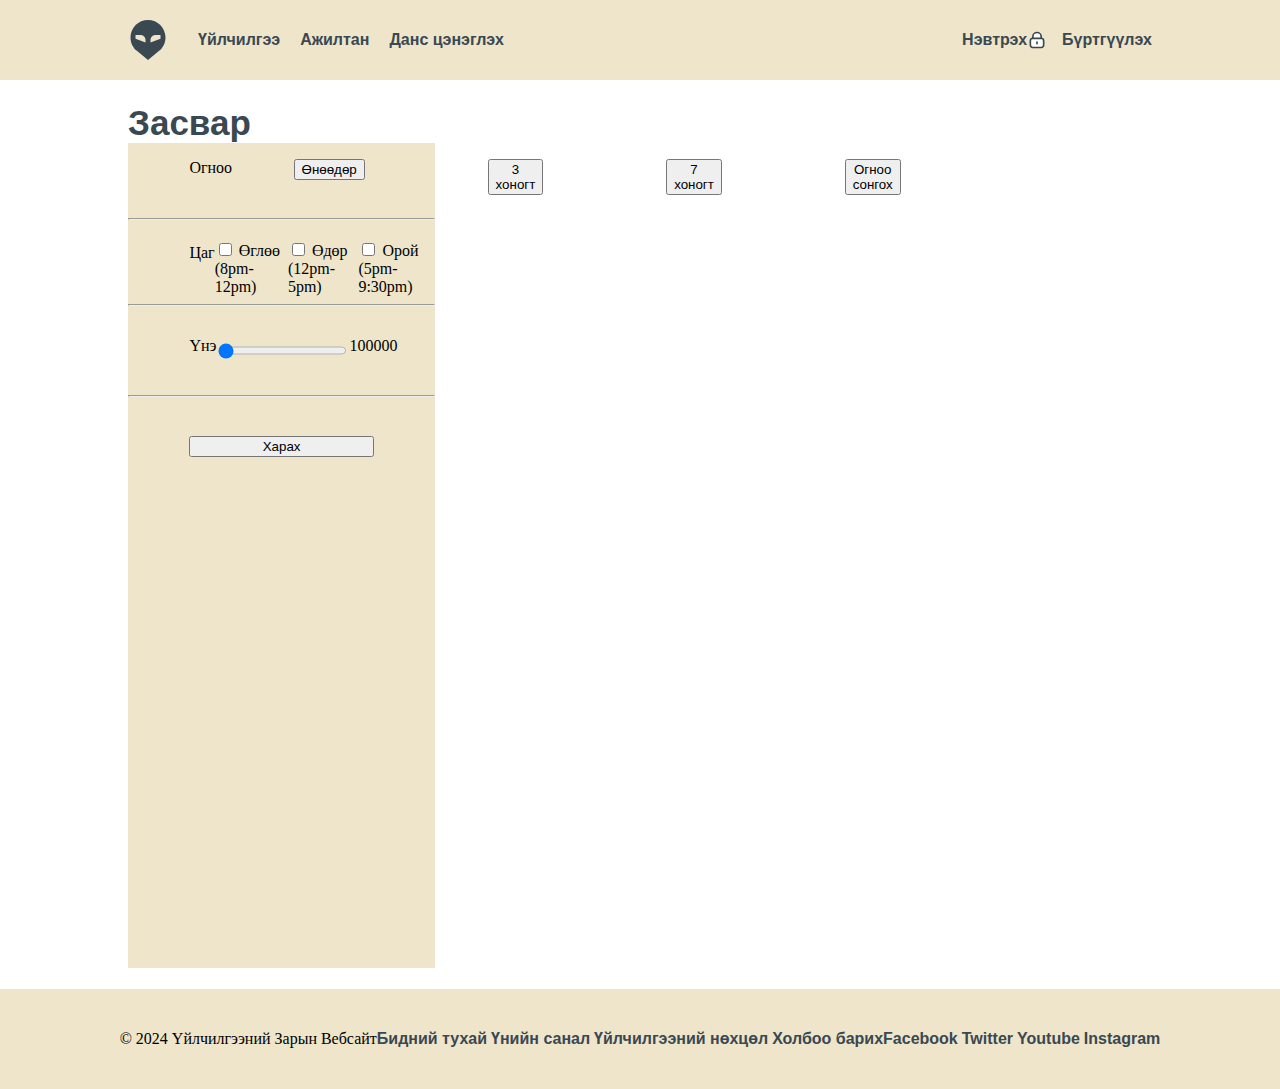
==== pages/employees.html @ 195b4c8d "added js" ====
<!DOCTYPE html>
<html lang="en">
  <head>
    <meta name="description" content="employees" />
    <meta charset="UTF-8" />
    <meta name="viewport" content="width=device-width, initial-scale=1.0" />
    <link rel="stylesheet" href="/styles/employees.css" />
    <title>home</title>
  </head>
  <body>
    <header>
      <section class="navCont" name="Navigation">
        <!-- logo -->
        <a class="logo" href="home.html">
          <svg
            xmlns="http://www.w3.org/2000/svg"
            width="40px"
            height="40px"
            viewBox="0 0 16 16"
            fill="none"
          >
            <path
              fill-rule="evenodd"
              clip-rule="evenodd"
              d="M8 16L3.54223 12.3383C1.93278 11.0162 1 9.04287 1 6.96005C1 3.11612 4.15607 0 8 0C11.8439 0 15 3.11612 15 6.96005C15 9.04287 14.0672 11.0162 12.4578 12.3383L8 16ZM3 6H5C6.10457 6 7 6.89543 7 8V9L3 7.5V6ZM11 6C9.89543 6 9 6.89543 9 8V9L13 7.5V6H11Z"
              fill="#3a4852"
            />
          </svg>
        </a>

        <!-- navigation section -->
        <nav class="navStyle">
          <a href="employees.html">Үйлчилгээ</a>
          <a href="employees.html">Ажилтан</a>
          <a href="accounts.html">Данс цэнэглэх</a>
        </nav>
        <!-- login/signup section -->
        <div class="loginSign">
          <a class="loginButton" href="login.html"
            >Нэвтрэх<svg
              xmlns="http://www.w3.org/2000/svg"
              width="20px"
              height="20px"
              viewBox="0 0 24 24"
              fill="#fff"
            >
              <path
                d="M12 14.5V16.5M7 10.0288C7.47142 10 8.05259 10 8.8 10H15.2C15.9474 10 16.5286 10 17 10.0288M7 10.0288C6.41168 10.0647 5.99429 10.1455 5.63803 10.327C5.07354 10.6146 4.6146 11.0735 4.32698 11.638C4 12.2798 4 13.1198 4 14.8V16.2C4 17.8802 4 18.7202 4.32698 19.362C4.6146 19.9265 5.07354 20.3854 5.63803 20.673C6.27976 21 7.11984 21 8.8 21H15.2C16.8802 21 17.7202 21 18.362 20.673C18.9265 20.3854 19.3854 19.9265 19.673 19.362C20 18.7202 20 17.8802 20 16.2V14.8C20 13.1198 20 12.2798 19.673 11.638C19.3854 11.0735 18.9265 10.6146 18.362 10.327C18.0057 10.1455 17.5883 10.0647 17 10.0288M7 10.0288V8C7 5.23858 9.23858 3 12 3C14.7614 3 17 5.23858 17 8V10.0288"
                stroke="#3a4852"
                stroke-width="2"
                stroke-linecap="round"
                stroke-linejoin="round"
              />
            </svg>
          </a>
          <a class="signUpbutton" href="register.html">Бүртгүүлэх</a>
          <!-- hamburger button for mobile -->
          <button
            class="hamburger"
            aria-label="Toggle navigation"
            onclick="openNav()"
          >
            &#9776;
          </button>
        </div>
      </section>
    </header>
    <main>
      <h1 id="jobTitle">Ажилийн нэр</h1>
      <section class="container">
        <div class="dateSearch">
          <div class="Day">
            <p>Огноо</p>
            <button>Өнөөдөр</button>
            <button>3 хоногт</button>
            <button>7 хоногт</button>
            <button>Огноо сонгох</button>
          </div>
          <hr />
          <form class="Times">
            <p>Цаг</p>
            <label class="Time">
              <input type="checkbox" />
              Өглөө (8pm-12pm) </label
            ><br />
            <label class="Time">
              <input type="checkbox" />
              Өдөр (12pm-5pm) </label
            ><br />

            <label class="Time">
              <input type="checkbox" />
              Орой (5pm-9:30pm) </label
            ><br />
          </form>
          <hr />
          <form class="Prices">
            <label class="price">Үнэ</label>
            <input
              type="range"
              id="price"
              name="price"
              min="100000"
              max="150000"
              value="20000"
              step="1000"
            />
            <div id="priceValue">
              <span id="currentPrice">20000</span>
            </div>
          </form>
          <hr />
          <button>Харах</button>
        </div>
        <div class="listOfWorkers" id="listOfWorkers">
          <!-- list хийгдэх card ууд -->
        </div>
      </section>
    </main>
    <footer>
      <p>&copy; 2024 Үйлчилгээний Зарын Вебсайт</p>
      <nav>
        <a href="about.html">Бидний тухай</a>
        <a href="pricing.html">Үнийн санал</a>
        <a href="service-options.html">Үйлчилгээний нөхцөл</a>
        <a href="contact.html">Холбоо барих</a>
      </nav>
      <div class="social-media">
        <a href="facebook.com">Facebook</a>
        <a href="twitter.com">Twitter</a>
        <a href="youtube.com">Youtube</a>
        <a href="instagram.com">Instagram</a>
      </div>
    </footer>
    <script>
      // Toggle the navigation menu
      document
        .querySelector(".hamburger")
        .addEventListener("click", function () {
          const nav = document.querySelector(".navStyle");
          nav.classList.toggle("nav-active");
        });
    </script>
    <script src="/employee.js"></script>
  </body>
</html>
---- styles/employees.css ----
* {
  box-sizing: border-box;
}

body {
  margin: var(--marginNone);
}
:root {
  --displayFlex: flex;
  --contentspace: space-between;
  --Datewidth: 30%;
  --backgroundcolor: #eee5ca;
  --margin5: 5%;
  --textcenter: center;
  --buttonheight: 30%;
  --margin2: 2%;
  --margin20: 20%;
  --margin10: 10%;
  --margin15: 15%;
  --margin30: 30%;
  --margin25: 25%;
  --margin40: 40%;
  --margin60: 60%;
  --contentcenter: center;
  --headerPadding1: 0px 10% 0px 10%;
  --headerPadding2: 0px 4% 0px 4%;
  --headerHeight: 5rem;
  --fontfamily: "Helvetica Neue", Helvetica, Arial, sans-serif;
  --text-indent: 10px;
  --marginNone: 0px;
  --window-height: 100vh;
  --padding-top: 20px;
  --headerPadding1: 0px 10% 0px 10%;
  --headerPadding2: 0px 4% 0px 4%;
  --padding1: 0px 20px 20px 20px;
  --gap1: 2rem;
  --gap2: 15px;
  --gap3: 20px;
  --input-height: 3rem;
  --headerHeight: 5rem;
  --top-padding: 1rem;
  --border-rad: 50px;
  --border-rad1: 15px;
  --inputspace: 6px;
  --marginspace: 30px;
  --backgroundcolor: #eee5ca;
  --buttoncolor: #d0796b;
  --fontcolor: #3a4852;
  --fontsize1: 35px;
  --fontsize2: 25px;
  --fontsize3: 15px;
  --imgheight: 240px;
  --mobilewidth: 120px;
  --mobilewidth1: 300px;
}

img {
  width: 200px;
  height: 100%;
}

.container {
  display: var(--displayFlex);
  justify-content: var(--contentspace);
  margin-bottom: var(--margin2);
}

.dateSearch {
  height: 825px;
  width: var(--Datewidth);
  background-color: var(--backgroundcolor);
}

h1 {
  font-size: var(--fontsize1);
  font-family: var(--fontfamily);
  color: var(--fontcolor);
  margin-bottom: var(--marginBot);
}

main {
  width: 100%;
  padding: var(--headerPadding1);
}
.Day {
  display: var(--displayFlex);
  flex-direction: var(--columnflex);
}

section div div button {
  text-align: var(--textcenter);
  height: var(--buttonheight);
  margin-top: var(--margin5);
  margin-left: var(--margin20);
  margin-right: var(--margin20);
  margin-bottom: var(--margin5);
}
section div div p {
  margin-left: var(--margin20);
}
.Times {
  display: var(--displayFlex);
  flex-direction: var(--columnflex);
  margin-left: var(--margin20);
}

.Time {
  margin-top: var(--margin5);
}

.Prices {
  display: var(--displayFlex);
  flex-direction: var(--columnflex);
  margin-top: var(--margin10);
  margin-left: var(--margin20);
  margin-right: var(--margin20);
  margin-bottom: var(--margin10);
}

.price {
  margin-bottom: var(--margin5);
}

#priceValue {
  display: var(--displayFlex);
  justify-content: var(--contentspace);
}

section div button {
  margin-top: var(--margin10);
  margin-left: var(--margin20);
  margin-right: var(--margin20);
  text-align: var(--textcenter);
  width: var(--margin60);
  margin-bottom: var(--margin10);
}

.listOfWorkers {
  width: var(--margin60);
}
.services {
  background-color: var(--backgroundcolor);
  margin-bottom: var(--margin2);
  display: var(--displayFlex);
  height: 250px;
}
.picture {
  display: var(--displayFlex);
  width: var(--margin40);
}

.profile {
  display: var(--displayFlex);
  flex-direction: var(--columnflex);
  justify-content: var(--contentcenter);
  width: var(--margin30);
  margin-right: var(--margin10);
}
.PriceToTime {
  display: var(--displayFlex);
  width: var(--margin30);
  flex-direction: var(--columnflex);
  margin-right: var(--margin10);
  height: var(--margin10);
  margin-top: var(--margin2);
}

section div article div a button {
  width: var(--margin30);
  margin-left: var(--margin25);
  margin-top: var(--margin10);
}
header {
  background-color: var(--backgroundcolor);
  display: flex;
  height: var(--headerHeight);
  padding: var(--headerPadding1);
  width: 100%;
}
footer {
  position: relative;
  bottom: 0px;
  display: flex;
  align-items: center;
  justify-content: center;
  width: 100%;
  background-color: var(--backgroundcolor);
  height: 100px;
}
.loginSign {
  display: flex;
  align-items: center;
  justify-content: center;
  margin-left: auto;
  gap: var(--gap2);
}
.loginButton {
  display: flex;
  align-items: center;
}
.navCont {
  width: 100%;
  display: flex;
}
.navStyle {
  margin-left: var(--marginspace);
  gap: var(--gap3);
  display: flex;
  align-items: center;
}
.logo {
  display: flex;
  align-items: center;
}
a {
  font-weight: 600;
  text-decoration: none;
  color: var(--fontcolor);
  font-family: var(--fontfamily);
}
.hamburger {
  display: none; /* Hidden by default */
  font-size: 2rem;
  background: none;
  border: none;
  color: white;
  cursor: pointer;
}

@media (max-width: 768px) {
  header {
    padding: var(--headerPadding2);
  }
  .navStyle {
    position: fixed;
    top: var(--headerHeight);
    right: -250px; 
    height: 100%;
    width: 250px;
    opacity: 0; 
    flex-direction: column;
    z-index: 1;
    background-color: var(--backgroundcolor);
    transition: right 0.5s ease, opacity 0.5s ease; 
    padding: 1rem 0;
  }
  .navStyle a {
    padding: 10px 0;
    text-align: center;
  }

 
  .nav-active {
    right: 0; 
    opacity: 1;
  }

  .hamburger {
    display: block;
  }
}
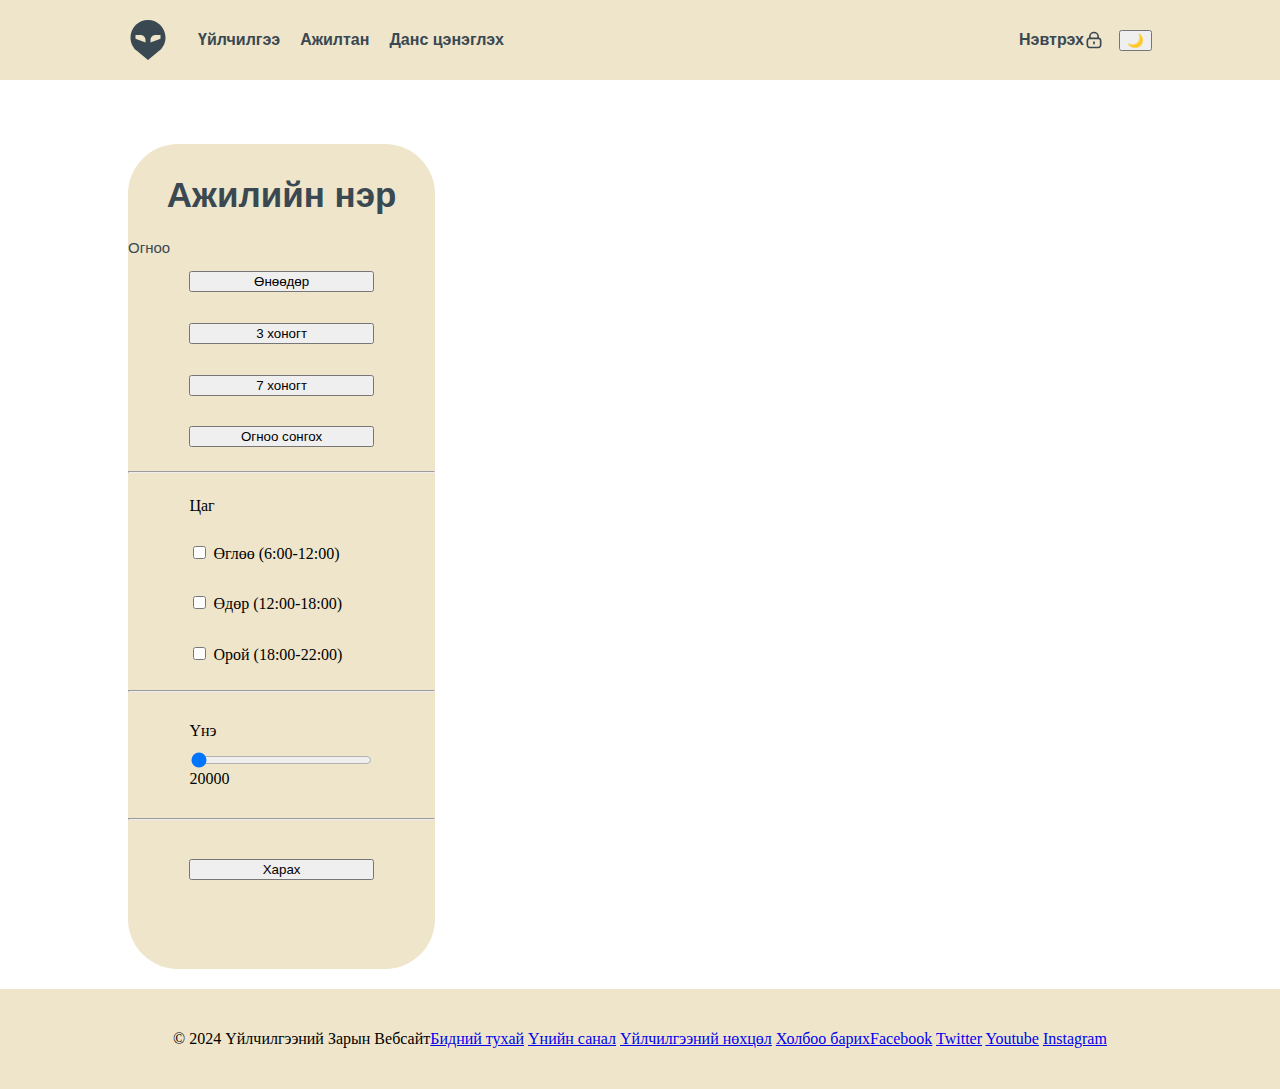
==== commit 0f2a6571: "lala" ====
--- a/pages/employees.html
+++ b/pages/employees.html
@@ -8,89 +8,33 @@
     <title>home</title>
   </head>
   <body>
-    <header>
-      <section class="navCont" name="Navigation">
-        <!-- logo -->
-        <a class="logo" href="home.html">
-          <svg
-            xmlns="http://www.w3.org/2000/svg"
-            width="40px"
-            height="40px"
-            viewBox="0 0 16 16"
-            fill="none"
-          >
-            <path
-              fill-rule="evenodd"
-              clip-rule="evenodd"
-              d="M8 16L3.54223 12.3383C1.93278 11.0162 1 9.04287 1 6.96005C1 3.11612 4.15607 0 8 0C11.8439 0 15 3.11612 15 6.96005C15 9.04287 14.0672 11.0162 12.4578 12.3383L8 16ZM3 6H5C6.10457 6 7 6.89543 7 8V9L3 7.5V6ZM11 6C9.89543 6 9 6.89543 9 8V9L13 7.5V6H11Z"
-              fill="#3a4852"
-            />
-          </svg>
-        </a>
-
-        <!-- navigation section -->
-        <nav class="navStyle">
-          <a href="employees.html">Үйлчилгээ</a>
-          <a href="employees.html">Ажилтан</a>
-          <a href="accounts.html">Данс цэнэглэх</a>
-        </nav>
-        <!-- login/signup section -->
-        <div class="loginSign">
-          <a class="loginButton" href="login.html"
-            >Нэвтрэх<svg
-              xmlns="http://www.w3.org/2000/svg"
-              width="20px"
-              height="20px"
-              viewBox="0 0 24 24"
-              fill="#fff"
-            >
-              <path
-                d="M12 14.5V16.5M7 10.0288C7.47142 10 8.05259 10 8.8 10H15.2C15.9474 10 16.5286 10 17 10.0288M7 10.0288C6.41168 10.0647 5.99429 10.1455 5.63803 10.327C5.07354 10.6146 4.6146 11.0735 4.32698 11.638C4 12.2798 4 13.1198 4 14.8V16.2C4 17.8802 4 18.7202 4.32698 19.362C4.6146 19.9265 5.07354 20.3854 5.63803 20.673C6.27976 21 7.11984 21 8.8 21H15.2C16.8802 21 17.7202 21 18.362 20.673C18.9265 20.3854 19.3854 19.9265 19.673 19.362C20 18.7202 20 17.8802 20 16.2V14.8C20 13.1198 20 12.2798 19.673 11.638C19.3854 11.0735 18.9265 10.6146 18.362 10.327C18.0057 10.1455 17.5883 10.0647 17 10.0288M7 10.0288V8C7 5.23858 9.23858 3 12 3C14.7614 3 17 5.23858 17 8V10.0288"
-                stroke="#3a4852"
-                stroke-width="2"
-                stroke-linecap="round"
-                stroke-linejoin="round"
-              />
-            </svg>
-          </a>
-          <a class="signUpbutton" href="register.html">Бүртгүүлэх</a>
-          <!-- hamburger button for mobile -->
-          <button
-            class="hamburger"
-            aria-label="Toggle navigation"
-            onclick="openNav()"
-          >
-            &#9776;
-          </button>
-        </div>
-      </section>
-    </header>
+    <header-component></header-component>
     <main>
-      <h1 id="jobTitle">Ажилийн нэр</h1>
       <section class="container">
         <div class="dateSearch">
+          <h1 id="jobTitle">Ажилийн нэр</h1>
           <div class="Day">
-            <p>Огноо</p>
-            <button>Өнөөдөр</button>
-            <button>3 хоногт</button>
-            <button>7 хоногт</button>
-            <button>Огноо сонгох</button>
+            <p class="date">Огноо</p>
+            <button class="dateFilter">Өнөөдөр</button>
+            <button class="dateFilter">3 хоногт</button>
+            <button class="dateFilter">7 хоногт</button>
+            <button class="dateFilter">Огноо сонгох</button>
           </div>
           <hr />
           <form class="Times">
             <p>Цаг</p>
             <label class="Time">
               <input type="checkbox" />
-              Өглөө (8pm-12pm) </label
+              Өглөө (6:00-12:00) </label
             ><br />
             <label class="Time">
               <input type="checkbox" />
-              Өдөр (12pm-5pm) </label
+              Өдөр (12:00-18:00) </label
             ><br />
 
             <label class="Time">
               <input type="checkbox" />
-              Орой (5pm-9:30pm) </label
+              Орой (18:00-22:00) </label
             ><br />
           </form>
           <hr />
@@ -132,15 +76,7 @@
         <a href="instagram.com">Instagram</a>
       </div>
     </footer>
-    <script>
-      // Toggle the navigation menu
-      document
-        .querySelector(".hamburger")
-        .addEventListener("click", function () {
-          const nav = document.querySelector(".navStyle");
-          nav.classList.toggle("nav-active");
-        });
-    </script>
-    <script src="/employee.js"></script>
+    <script src="../components/header.js"></script>
+    <script type="module" src="../components/app.js"></script>
   </body>
 </html>
--- a/styles/employees.css
+++ b/styles/employees.css
@@ -1,5 +1,11 @@
 * {
   box-sizing: border-box;
+}
+
+/* Dark mode styles */
+.dark-mode {
+  --backgroundcolor: #111a35; /* Dark background */
+  --fontcolor: #eee5ca; /* Light text color */
 }
 
 body {
@@ -8,50 +14,35 @@
 :root {
   --displayFlex: flex;
   --contentspace: space-between;
-  --Datewidth: 30%;
   --backgroundcolor: #eee5ca;
-  --margin5: 5%;
-  --textcenter: center;
-  --buttonheight: 30%;
-  --margin2: 2%;
-  --margin20: 20%;
-  --margin10: 10%;
-  --margin15: 15%;
-  --margin30: 30%;
-  --margin25: 25%;
-  --margin40: 40%;
-  --margin60: 60%;
-  --contentcenter: center;
-  --headerPadding1: 0px 10% 0px 10%;
-  --headerPadding2: 0px 4% 0px 4%;
+  --fontfamily: "Helvetica Neue", Helvetica, Arial, sans-serif;
   --headerHeight: 5rem;
-  --fontfamily: "Helvetica Neue", Helvetica, Arial, sans-serif;
-  --text-indent: 10px;
-  --marginNone: 0px;
-  --window-height: 100vh;
-  --padding-top: 20px;
-  --headerPadding1: 0px 10% 0px 10%;
-  --headerPadding2: 0px 4% 0px 4%;
-  --padding1: 0px 20px 20px 20px;
-  --gap1: 2rem;
-  --gap2: 15px;
-  --gap3: 20px;
-  --input-height: 3rem;
-  --headerHeight: 5rem;
-  --top-padding: 1rem;
-  --border-rad: 50px;
-  --border-rad1: 15px;
-  --inputspace: 6px;
-  --marginspace: 30px;
-  --backgroundcolor: #eee5ca;
-  --buttoncolor: #d0796b;
   --fontcolor: #3a4852;
   --fontsize1: 35px;
   --fontsize2: 25px;
   --fontsize3: 15px;
-  --imgheight: 240px;
-  --mobilewidth: 120px;
-  --mobilewidth1: 300px;
+  --gap1: 2rem;
+  --gap2: 15px;
+  --gap3: 20px;
+  --marginNone: 0px;
+  --margin5: 5%;
+  --margin2: 2%;
+  --margin10: 10%;
+  --margin15: 15%;
+  --margin20: 20%;
+  --margin25: 25%;
+  --margin30: 30%;
+  --margin40: 40%;
+  --margin60: 60%;
+  --headerPadding1: 0px 10% 0px 10%;
+  --headerPadding2: 0px 4% 0px 4%;
+  --buttoncolor: #d0796b;
+  --border-rad: 50px;
+  --border-rad1: 15px;
+  --input-height: 3rem;
+  --top-padding: 1rem;
+  --inputspace: 6px;
+  --marginspace: 30px;
 }
 
 img {
@@ -65,42 +56,53 @@
   margin-bottom: var(--margin2);
 }
 
+.date {
+  margin-bottom: 0px;
+  font-family: var(--fontfamily);
+  font-size: var(--fontsize3);
+  color: var(--fontcolor);
+}
+
 .dateSearch {
+  border-radius: var(--border-rad);
+  overflow: hidden;
   height: 825px;
-  width: var(--Datewidth);
+  width: 30%;
   background-color: var(--backgroundcolor);
 }
 
 h1 {
+  margin: 10% 0px 3% 0px;
+  text-align: center;
+  width: 100%;
   font-size: var(--fontsize1);
   font-family: var(--fontfamily);
   color: var(--fontcolor);
-  margin-bottom: var(--marginBot);
 }
 
 main {
   width: 100%;
   padding: var(--headerPadding1);
+  padding-top: var(--margin5);
 }
+
 .Day {
   display: var(--displayFlex);
-  flex-direction: var(--columnflex);
+  flex-direction: column;
 }
 
 section div div button {
-  text-align: var(--textcenter);
-  height: var(--buttonheight);
+  text-align: center;
+  height: 30%;
   margin-top: var(--margin5);
   margin-left: var(--margin20);
   margin-right: var(--margin20);
   margin-bottom: var(--margin5);
 }
-section div div p {
-  margin-left: var(--margin20);
-}
+
 .Times {
   display: var(--displayFlex);
-  flex-direction: var(--columnflex);
+  flex-direction: column;
   margin-left: var(--margin20);
 }
 
@@ -110,7 +112,7 @@
 
 .Prices {
   display: var(--displayFlex);
-  flex-direction: var(--columnflex);
+  flex-direction: column;
   margin-top: var(--margin10);
   margin-left: var(--margin20);
   margin-right: var(--margin20);
@@ -130,36 +132,40 @@
   margin-top: var(--margin10);
   margin-left: var(--margin20);
   margin-right: var(--margin20);
-  text-align: var(--textcenter);
-  width: var(--margin60);
+  text-align: center;
+  width: 60%;
   margin-bottom: var(--margin10);
 }
 
 .listOfWorkers {
-  width: var(--margin60);
+  width: 60%;
 }
+
 .services {
   background-color: var(--backgroundcolor);
   margin-bottom: var(--margin2);
   display: var(--displayFlex);
   height: 250px;
 }
+
 .picture {
   display: var(--displayFlex);
   width: var(--margin40);
 }
 
 .profile {
+  align-items: center;
   display: var(--displayFlex);
-  flex-direction: var(--columnflex);
-  justify-content: var(--contentcenter);
-  width: var(--margin30);
+  flex-direction: column;
+  justify-content: center;
+  width: 30%;
   margin-right: var(--margin10);
 }
+
 .PriceToTime {
   display: var(--displayFlex);
-  width: var(--margin30);
-  flex-direction: var(--columnflex);
+  width: 30%;
+  flex-direction: column;
   margin-right: var(--margin10);
   height: var(--margin10);
   margin-top: var(--margin2);
@@ -170,13 +176,7 @@
   margin-left: var(--margin25);
   margin-top: var(--margin10);
 }
-header {
-  background-color: var(--backgroundcolor);
-  display: flex;
-  height: var(--headerHeight);
-  padding: var(--headerPadding1);
-  width: 100%;
-}
+
 footer {
   position: relative;
   bottom: 0px;
@@ -187,75 +187,3 @@
   background-color: var(--backgroundcolor);
   height: 100px;
 }
-.loginSign {
-  display: flex;
-  align-items: center;
-  justify-content: center;
-  margin-left: auto;
-  gap: var(--gap2);
-}
-.loginButton {
-  display: flex;
-  align-items: center;
-}
-.navCont {
-  width: 100%;
-  display: flex;
-}
-.navStyle {
-  margin-left: var(--marginspace);
-  gap: var(--gap3);
-  display: flex;
-  align-items: center;
-}
-.logo {
-  display: flex;
-  align-items: center;
-}
-a {
-  font-weight: 600;
-  text-decoration: none;
-  color: var(--fontcolor);
-  font-family: var(--fontfamily);
-}
-.hamburger {
-  display: none; /* Hidden by default */
-  font-size: 2rem;
-  background: none;
-  border: none;
-  color: white;
-  cursor: pointer;
-}
-
-@media (max-width: 768px) {
-  header {
-    padding: var(--headerPadding2);
-  }
-  .navStyle {
-    position: fixed;
-    top: var(--headerHeight);
-    right: -250px; 
-    height: 100%;
-    width: 250px;
-    opacity: 0; 
-    flex-direction: column;
-    z-index: 1;
-    background-color: var(--backgroundcolor);
-    transition: right 0.5s ease, opacity 0.5s ease; 
-    padding: 1rem 0;
-  }
-  .navStyle a {
-    padding: 10px 0;
-    text-align: center;
-  }
-
- 
-  .nav-active {
-    right: 0; 
-    opacity: 1;
-  }
-
-  .hamburger {
-    display: block;
-  }
-}
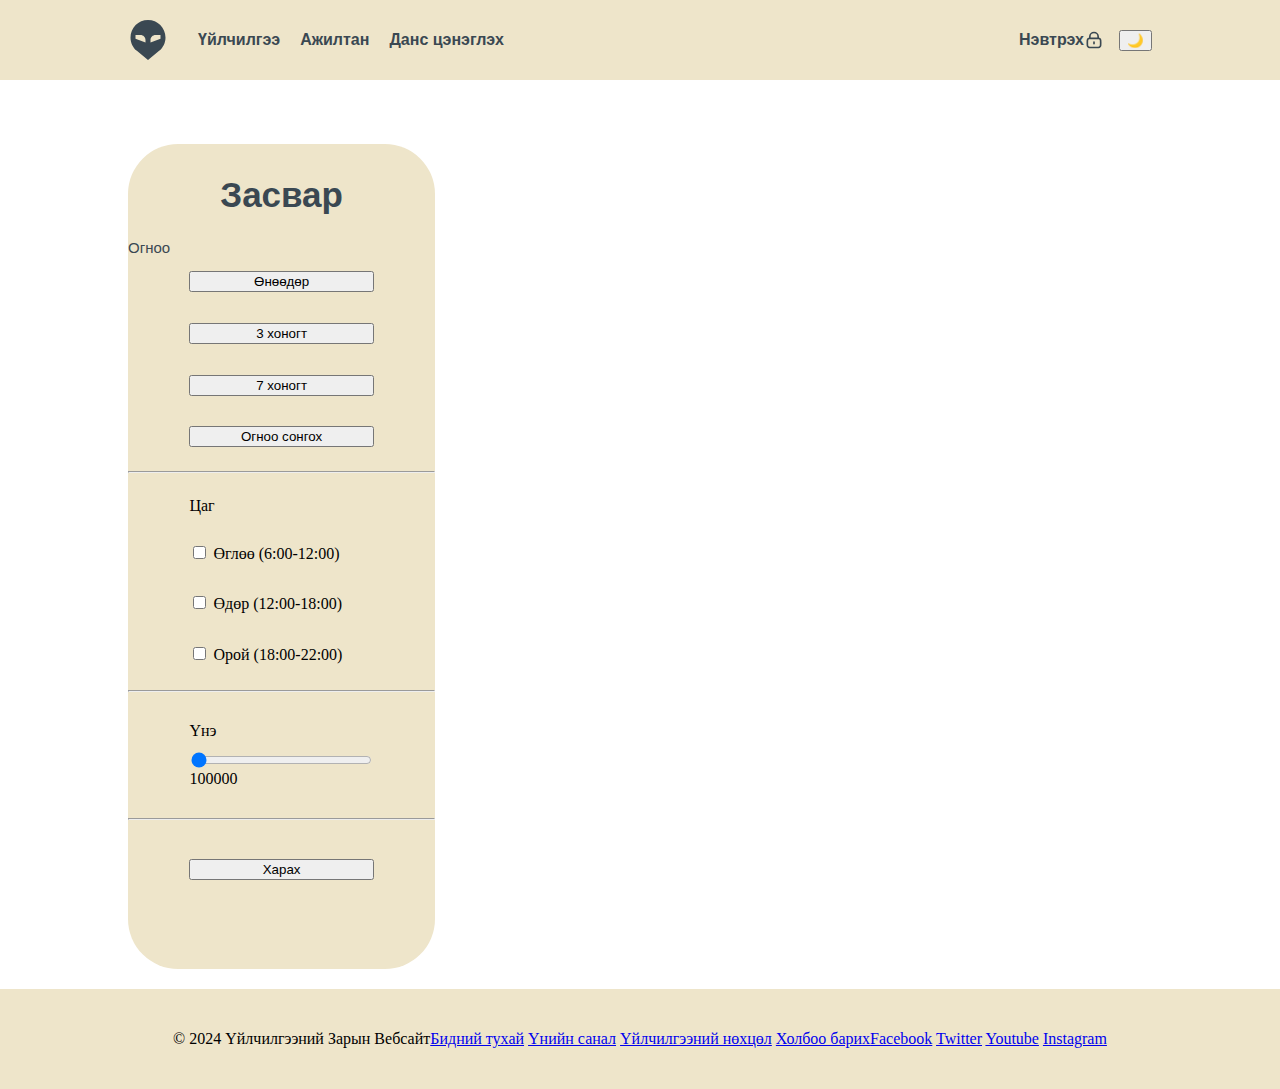
==== commit d0360aec: "update" ====
--- a/pages/employees.html
+++ b/pages/employees.html
@@ -6,6 +6,11 @@
     <meta name="viewport" content="width=device-width, initial-scale=1.0" />
     <link rel="stylesheet" href="/styles/employees.css" />
     <title>home</title>
+
+    <script>
+      const app = {};
+    </script>
+    <script type="module" src="../lib/app.js"></script>
   </head>
   <body>
     <header-component></header-component>
@@ -77,6 +82,7 @@
       </div>
     </footer>
     <script src="../components/header.js"></script>
-    <script type="module" src="../components/app.js"></script>
+
+    <script src="../components/card.js"></script>
   </body>
 </html>
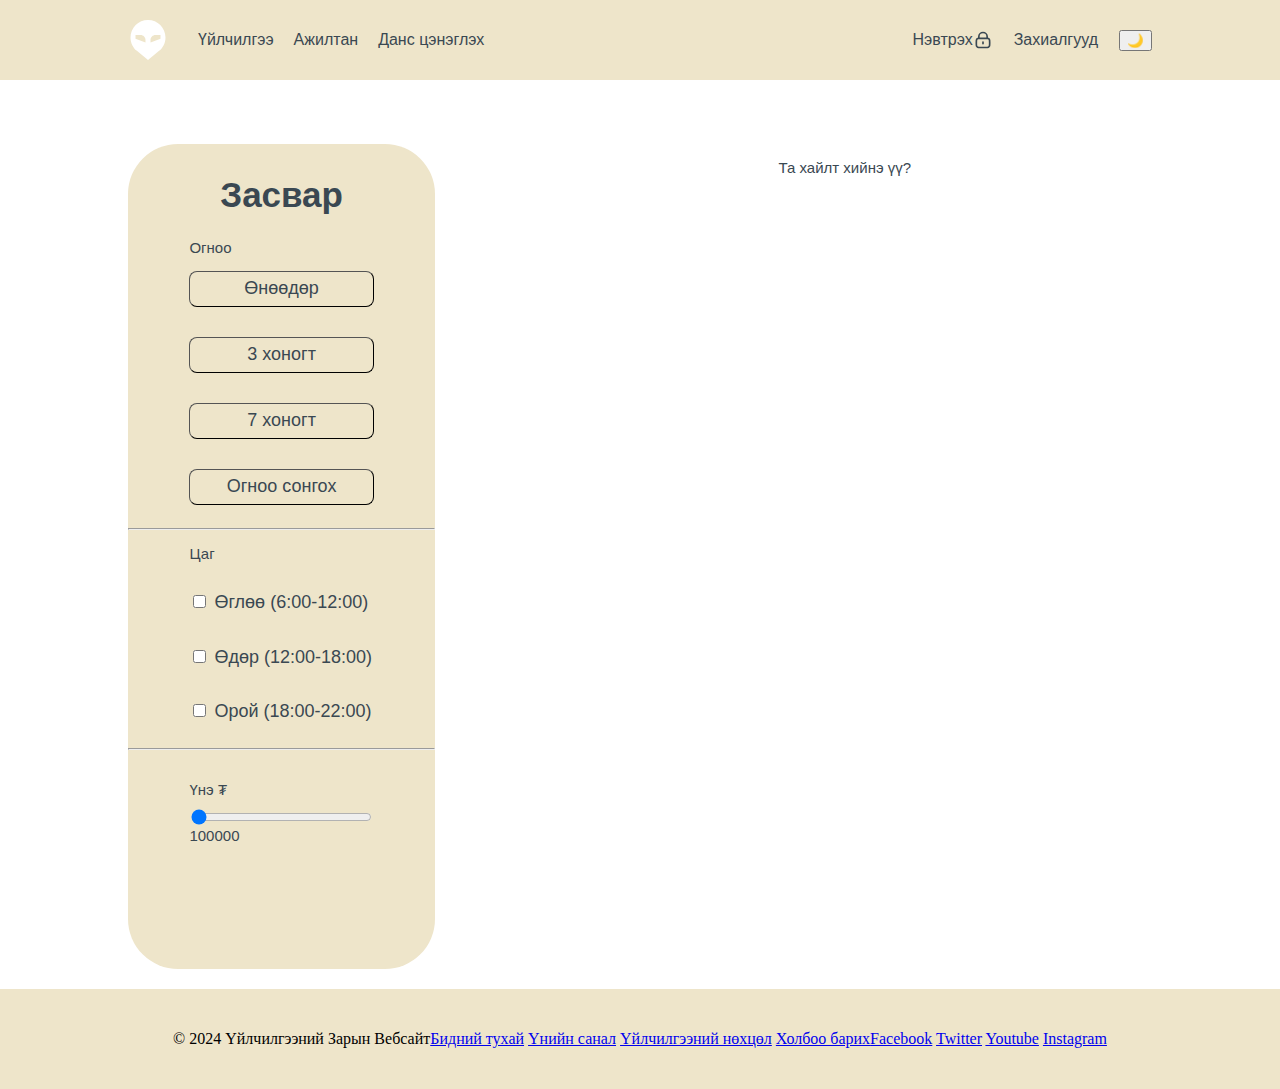
==== commit d5dd4e74: "update" ====
--- a/pages/employees.html
+++ b/pages/employees.html
@@ -13,9 +13,14 @@
     <script type="module" src="../lib/app.js"></script>
   </head>
   <body>
+    <script src="../components/header.js"></script>
+    <script src="../components/orders.js"></script>
+    <script src="../components/jobs.js"></script>
+
     <header-component></header-component>
     <main>
       <section class="container">
+        <!-- Filter хийх хэсэг -->
         <div class="dateSearch">
           <h1 id="jobTitle">Ажилийн нэр</h1>
           <div class="Day">
@@ -26,25 +31,25 @@
             <button class="dateFilter">Огноо сонгох</button>
           </div>
           <hr />
-          <form class="Times">
-            <p>Цаг</p>
-            <label class="Time">
+          <p class="timefilter">Цаг</p>
+          <form class="times">
+            <label class="time">
               <input type="checkbox" />
               Өглөө (6:00-12:00) </label
             ><br />
-            <label class="Time">
+            <label class="time">
               <input type="checkbox" />
               Өдөр (12:00-18:00) </label
             ><br />
 
-            <label class="Time">
+            <label class="time">
               <input type="checkbox" />
               Орой (18:00-22:00) </label
             ><br />
           </form>
           <hr />
           <form class="Prices">
-            <label class="price">Үнэ</label>
+            <label class="price">Үнэ ₮</label>
             <input
               type="range"
               id="price"
@@ -55,14 +60,13 @@
               step="1000"
             />
             <div id="priceValue">
-              <span id="currentPrice">20000</span>
+              <span id="currentPrice" class="price">20000₮</span> <!-- Initial value set here -->
             </div>
           </form>
-          <hr />
-          <button>Харах</button>
+          
         </div>
         <div class="listOfWorkers" id="listOfWorkers">
-          <!-- list хийгдэх card ууд -->
+        <p >Та хайлт хийнэ үү?</p>
         </div>
       </section>
     </main>
@@ -81,8 +85,5 @@
         <a href="instagram.com">Instagram</a>
       </div>
     </footer>
-    <script src="../components/header.js"></script>
-
-    <script src="../components/card.js"></script>
   </body>
 </html>
--- a/styles/employees.css
+++ b/styles/employees.css
@@ -4,12 +4,15 @@
 
 /* Dark mode styles */
 .dark-mode {
-  --backgroundcolor: #111a35; /* Dark background */
+  --backgroundcolor: #000; /* Dark background */
   --fontcolor: #eee5ca; /* Light text color */
 }
 
 body {
   margin: var(--marginNone);
+}
+body.dark-mode {
+  background-color: #333333; /* Background color for dark mode */
 }
 :root {
   --displayFlex: flex;
@@ -21,9 +24,12 @@
   --fontsize1: 35px;
   --fontsize2: 25px;
   --fontsize3: 15px;
+  --fontweight: 500;
   --gap1: 2rem;
   --gap2: 15px;
   --gap3: 20px;
+  --height1: 825px;
+  --height2: 250px;
   --marginNone: 0px;
   --margin5: 5%;
   --margin2: 2%;
@@ -39,6 +45,7 @@
   --buttoncolor: #d0796b;
   --border-rad: 50px;
   --border-rad1: 15px;
+  --border-rad2: 8px;
   --input-height: 3rem;
   --top-padding: 1rem;
   --inputspace: 6px;
@@ -57,20 +64,28 @@
 }
 
 .date {
+  font-weight: 500;
   margin-bottom: 0px;
   font-family: var(--fontfamily);
   font-size: var(--fontsize3);
+  margin-left: var(--margin20);
   color: var(--fontcolor);
 }
 
 .dateSearch {
   border-radius: var(--border-rad);
   overflow: hidden;
-  height: 825px;
   width: 30%;
   background-color: var(--backgroundcolor);
 }
 
+.dateFilter {
+  font-size: 2vh;
+  font-weight: var(--fontweight);
+  font-family: var(--fontfamily);
+  color: var(--fontcolor);
+}
+
 h1 {
   margin: 10% 0px 3% 0px;
   text-align: center;
@@ -78,6 +93,13 @@
   font-size: var(--fontsize1);
   font-family: var(--fontfamily);
   color: var(--fontcolor);
+}
+
+span {
+  font-size: var(--fontsize3);
+  font-family: var(--fontfamily);
+  color: var(--fontcolor);
+  font-weight: var(--fontweight);
 }
 
 main {
@@ -90,7 +112,12 @@
   display: var(--displayFlex);
   flex-direction: column;
 }
-
+button {
+  background-color: transparent;
+  border-radius: var(--border-rad2);
+  border-width: 1px;
+  padding: 2%;
+}
 section div div button {
   text-align: center;
   height: 30%;
@@ -100,14 +127,25 @@
   margin-bottom: var(--margin5);
 }
 
-.Times {
-  display: var(--displayFlex);
-  flex-direction: column;
-  margin-left: var(--margin20);
-}
-
-.Time {
+.times {
+  display: var(--displayFlex);
+  flex-direction: column;
+}
+
+.time {
   margin-top: var(--margin5);
+  font-size: 2vh;
+  font-family: var(--fontfamily);
+  font-weight: var(--fontweight);
+  color: var(--fontcolor);
+  margin-left: var(--margin20);
+}
+.timefilter {
+  margin-left: var(--margin20);
+  font-size: var(--fontsize3);
+  font-family: var(--fontfamily);
+  color: var(--fontcolor);
+  font-weight: var(--fontweight);
 }
 
 .Prices {
@@ -120,9 +158,19 @@
 }
 
 .price {
+  font-size: var(--fontsize3);
+  font-family: var(--fontfamily);
+  color: var(--fontcolor);
+  font-weight: var(--fontweight);
   margin-bottom: var(--margin5);
 }
-
+#listOfWorkers p {
+  font-size: var(--fontsize3);
+  font-family: var(--fontfamily);
+  color: var(--fontcolor);
+  font-weight: var(--fontweight);
+  text-align: center;
+}
 #priceValue {
   display: var(--displayFlex);
   justify-content: var(--contentspace);
@@ -136,8 +184,13 @@
   width: 60%;
   margin-bottom: var(--margin10);
 }
+a > button {
+  border-radius: var(--border-rad2);
+}
 
 .listOfWorkers {
+  height: var(--height1);
+  overflow: scroll;
   width: 60%;
 }
 
@@ -145,7 +198,9 @@
   background-color: var(--backgroundcolor);
   margin-bottom: var(--margin2);
   display: var(--displayFlex);
-  height: 250px;
+  height: var(--height2);
+  border-radius: var(--border-rad2);
+  overflow: hidden;
 }
 
 .picture {
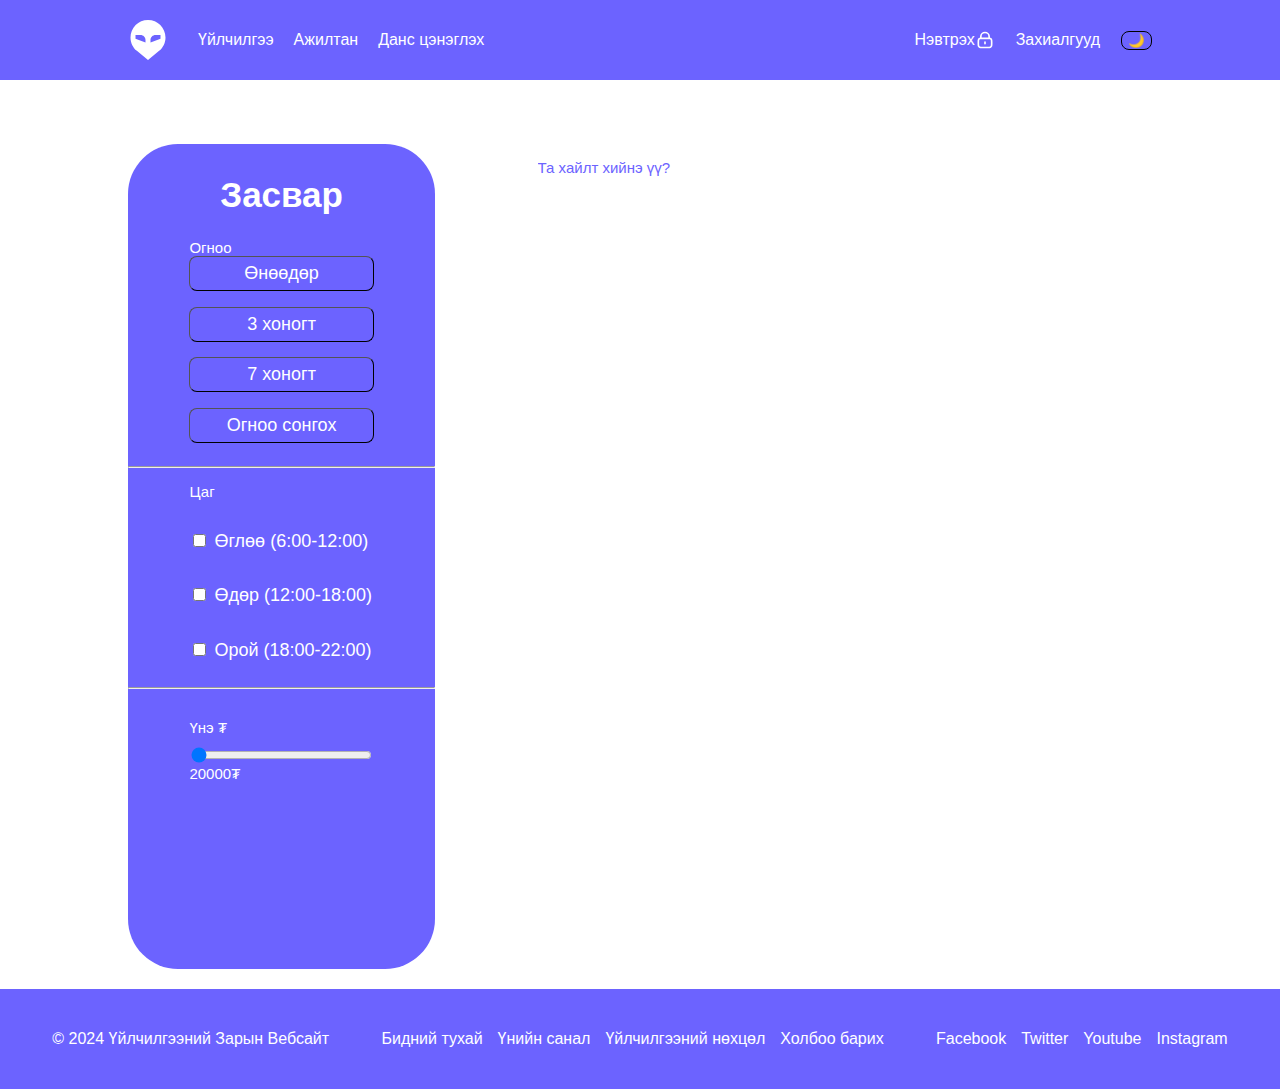
==== commit b9770dd1: "css update" ====
--- a/pages/employees.html
+++ b/pages/employees.html
@@ -72,12 +72,14 @@
     </main>
     <footer>
       <p>&copy; 2024 Үйлчилгээний Зарын Вебсайт</p>
+    
       <nav>
         <a href="about.html">Бидний тухай</a>
         <a href="pricing.html">Үнийн санал</a>
         <a href="service-options.html">Үйлчилгээний нөхцөл</a>
         <a href="contact.html">Холбоо барих</a>
       </nav>
+  
       <div class="social-media">
         <a href="facebook.com">Facebook</a>
         <a href="twitter.com">Twitter</a>
--- a/styles/employees.css
+++ b/styles/employees.css
@@ -17,12 +17,13 @@
 :root {
   --displayFlex: flex;
   --contentspace: space-between;
-  --backgroundcolor: #eee5ca;
+  --backgroundcolor: #6c63ff;
   --fontfamily: "Helvetica Neue", Helvetica, Arial, sans-serif;
   --headerHeight: 5rem;
-  --fontcolor: #3a4852;
+  --fontcolor: #fff;
   --fontsize1: 35px;
   --fontsize2: 25px;
+  --fontsize4: 20px;
   --fontsize3: 15px;
   --fontweight: 500;
   --gap1: 2rem;
@@ -31,6 +32,7 @@
   --height1: 825px;
   --height2: 250px;
   --marginNone: 0px;
+  --margin1: 2vh;
   --margin5: 5%;
   --margin2: 2%;
   --margin10: 10%;
@@ -53,8 +55,9 @@
 }
 
 img {
-  width: 200px;
+  width: 100%;
   height: 100%;
+  object-fit: cover;
 }
 
 .container {
@@ -120,13 +123,25 @@
 }
 section div div button {
   text-align: center;
-  height: 30%;
-  margin-top: var(--margin5);
   margin-left: var(--margin20);
   margin-right: var(--margin20);
   margin-bottom: var(--margin5);
 }
-
+h3 {
+  font-family: var(--fontfamily);
+  color: var(--fontcolor);
+  font-size: var(--fontsize4);
+  font-weight: var(--fontweight2);
+}
+.orderbuttons {
+  display: var(--displayFlex);
+}
+.orderbutton {
+  font-family: var(--fontfamily);
+  color: var(--fontcolor);
+  font-size: var(--fontsize3);
+  font-weight: var(--fontweight);
+}
 .times {
   display: var(--displayFlex);
   flex-direction: column;
@@ -164,31 +179,35 @@
   font-weight: var(--fontweight);
   margin-bottom: var(--margin5);
 }
-#listOfWorkers p {
-  font-size: var(--fontsize3);
-  font-family: var(--fontfamily);
-  color: var(--fontcolor);
-  font-weight: var(--fontweight);
-  text-align: center;
+.listOfWorkers p {
+  font-size: var(--fontsize3);
+  font-family: var(--fontfamily);
+  color: var(--backgroundcolor);
+  font-weight: var(--fontweight);
+}
+.PriceToTime p {
+  font-size: var(--fontsize3);
+  font-family: var(--fontfamily);
+  color: #fff;
+  font-weight: var(--fontweight);
+}
+.profile p {
+  font-size: var(--fontsize3);
+  font-family: var(--fontfamily);
+  color: #fff;
+  font-weight: var(--fontweight);
 }
 #priceValue {
   display: var(--displayFlex);
   justify-content: var(--contentspace);
 }
 
-section div button {
-  margin-top: var(--margin10);
-  margin-left: var(--margin20);
-  margin-right: var(--margin20);
-  text-align: center;
-  width: 60%;
-  margin-bottom: var(--margin10);
-}
 a > button {
   border-radius: var(--border-rad2);
 }
 
 .listOfWorkers {
+  border-radius: var(--border-rad2);
   height: var(--height1);
   overflow: scroll;
   width: 60%;
@@ -209,25 +228,24 @@
 }
 
 .profile {
-  align-items: center;
   display: var(--displayFlex);
   flex-direction: column;
   justify-content: center;
   width: 30%;
   margin-right: var(--margin10);
+  margin-left: var(--margin1);
 }
 
 .PriceToTime {
   display: var(--displayFlex);
+  height: 100%;
+  justify-content: space-evenly;
   width: 30%;
   flex-direction: column;
-  margin-right: var(--margin10);
-  height: var(--margin10);
   margin-top: var(--margin2);
 }
 
 section div article div a button {
-  width: var(--margin30);
   margin-left: var(--margin25);
   margin-top: var(--margin10);
 }
@@ -237,8 +255,36 @@
   bottom: 0px;
   display: flex;
   align-items: center;
-  justify-content: center;
+  justify-content: space-evenly;
   width: 100%;
   background-color: var(--backgroundcolor);
   height: 100px;
 }
+footer p {
+  font-family: var(--fontfamily);
+  color: var(--fontcolor);
+  font-weight: var(--fontweight);
+}
+footer nav {
+  display: flex;
+  gap: var(--gap2);
+
+}
+footer nav a {
+  text-decoration: none;
+  color: var(--fontcolor);
+  font-family: var(--fontfamily);
+  font-weight: var(--fontweight);
+}
+.social-media { 
+  display: flex;
+  gap: var(--gap2);
+}
+.social-media a {
+  text-decoration: none;
+  color: var(--fontcolor);
+  font-family: var(--fontfamily);
+  font-weight: var(--fontweight);
+}
+
+
